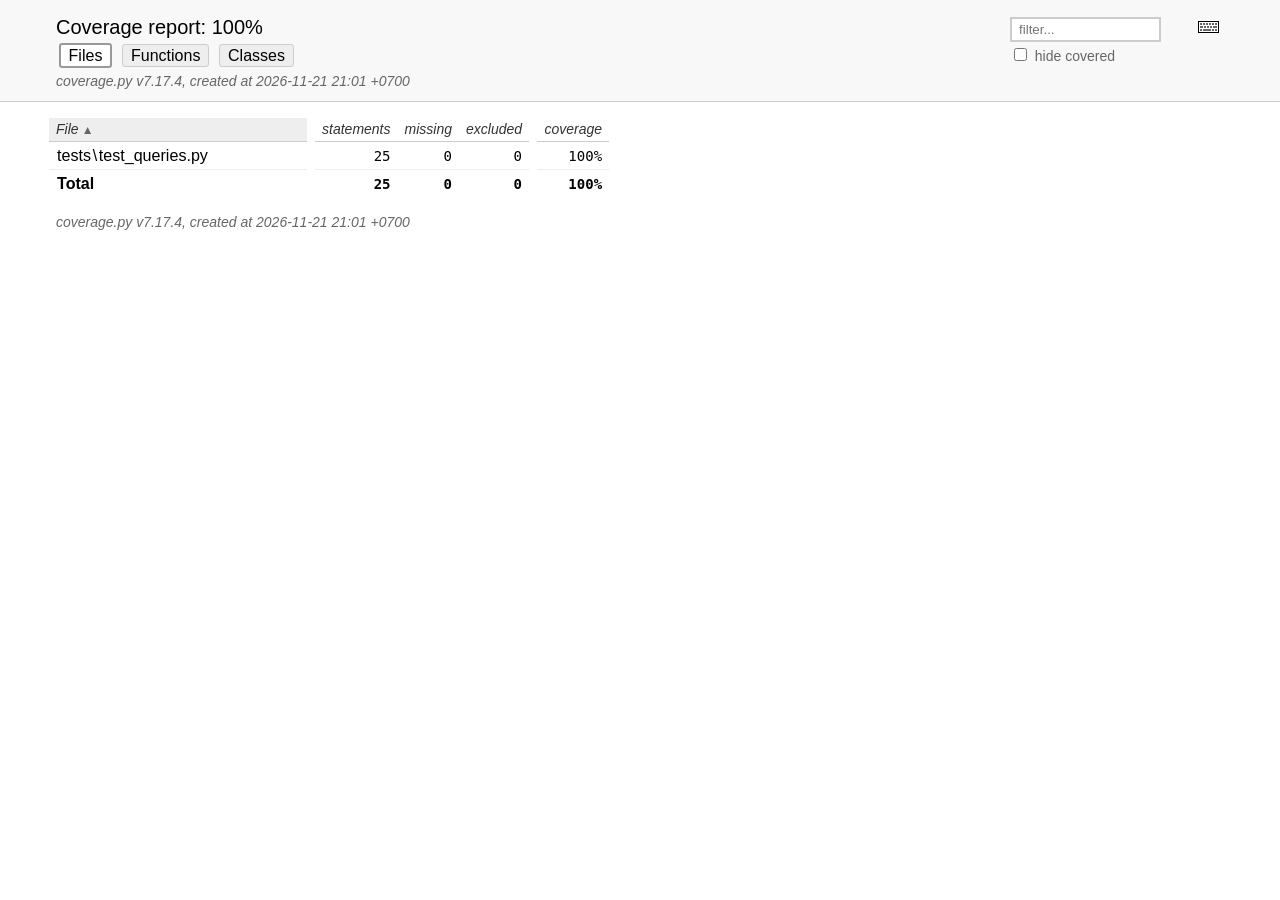
==== docs/module4/test_coverage_report/index.html @ 9d219077 "chore, docs/#41 Практическая №4 Добавлены результаты прогона тестов и метрики покрытия" ====
<!DOCTYPE html>
<html lang="en">
<head>
    <meta http-equiv="Content-Type" content="text/html; charset=utf-8">
    <title>Coverage report</title>
    <link rel="icon" sizes="32x32" href="favicon_32_cb_c827f16f.png">
    <link rel="stylesheet" href="style_cb_0853b3de.css" type="text/css">
    <script src="coverage_html_cb_c74880ea.js" defer></script>
</head>
<body class="indexfile">
<header>
    <div class="content">
        <h1>Coverage report:
            <span class="pc_cov">100%</span>
        </h1>
        <aside id="help_panel_wrapper">
            <input id="help_panel_state" type="checkbox">
            <label for="help_panel_state">
                <img id="keyboard_icon" src="keybd_closed_cb_900cfef5.png" alt="Show/hide keyboard shortcuts">
            </label>
            <div id="help_panel">
                <p class="legend">Shortcuts on this page</p>
                <div class="keyhelp">
                    <p>
                        <kbd>f</kbd>
                        <kbd>s</kbd>
                        <kbd>m</kbd>
                        <kbd>x</kbd>
                        <kbd>c</kbd>
                        &nbsp; change column sorting
                    </p>
                    <p>
                        <kbd>[</kbd>
                        <kbd>]</kbd>
                        &nbsp; prev/next file
                    </p>
                    <p>
                        <kbd>?</kbd> &nbsp; show/hide this help
                    </p>
                </div>
            </div>
        </aside>
        <form id="filter_container">
            <input id="filter" type="text" value="" placeholder="filter...">
            <div>
                <input id="hide100" type="checkbox" >
                <label for="hide100">hide covered</label>
            </div>
        </form>
        <h2>
                <a class="button current">Files</a>
                <a class="button" href="function_index.html">Functions</a>
                <a class="button" href="class_index.html">Classes</a>
        </h2>
        <p class="text">
            <a class="nav" href="https://coverage.readthedocs.io/en/7.17.4">coverage.py v7.17.4</a>,
            created at 2026-11-21 21:01 +0700
        </p>
    </div>
</header>
<main id="index">
    <table class="index" data-sortable>
        <thead>
            <tr class="tablehead" title="Click to sort">
                <th id="file" class="name" aria-sort="none" data-shortcut="f">File<span class="arrows"></span></th>
                <th class="spacer">&nbsp;</th>
                <th id="statements" aria-sort="none" data-default-sort-order="descending" data-shortcut="s">statements<span class="arrows"></span></th>
                <th id="missing" aria-sort="none" data-default-sort-order="descending" data-shortcut="m">missing<span class="arrows"></span></th>
                <th id="excluded" aria-sort="none" data-default-sort-order="descending" data-shortcut="x">excluded<span class="arrows"></span></th>
                <th class="spacer">&nbsp;</th>
                <th id="coverage" aria-sort="none" data-shortcut="c">coverage<span class="arrows"></span></th>
            </tr>
        </thead>
        <tbody>
            <tr class="region">
                <td class="name"><a href="z_a44f0ac069e85531_test_queries_py.html">tests<span class="sep">\</span>test_queries.py</a></td>
                <td class="spacer">&nbsp;</td>
                <td>25</td>
                <td>0</td>
                <td>0</td>
                <td class="spacer">&nbsp;</td>
                <td data-ratio="25 25">100%</td>
            </tr>
        </tbody>
        <tfoot>
            <tr class="total">
                <td class="name">Total</td>
                <td class="spacer">&nbsp;</td>
                <td>25</td>
                <td>0</td>
                <td>0</td>
                <td class="spacer">&nbsp;</td>
                <td data-ratio="25 25">100%</td>
            </tr>
        </tfoot>
    </table>
    <p id="no_rows">
        No items found using the specified filter.
    </p>
</main>
<footer>
    <div class="content">
        <p>
            <a class="nav" href="https://coverage.readthedocs.io/en/7.17.4">coverage.py v7.17.4</a>,
            created at 2026-11-21 21:01 +0700
        </p>
    </div>
    <aside class="hidden">
        <a id="prevFileLink" class="nav" href="z_a44f0ac069e85531_test_queries_py.html"></a>
        <a id="nextFileLink" class="nav" href="z_a44f0ac069e85531_test_queries_py.html"></a>
        <button type="button" class="button_prev_file" data-shortcut="["></button>
        <button type="button" class="button_next_file" data-shortcut="]"></button>
        <button type="button" class="button_show_hide_help" data-shortcut="?"></button>
    </aside>
</footer>
</body>
</html>
---- docs/module4/test_coverage_report/style_cb_0853b3de.css ----
@charset "UTF-8";
/* Licensed under the Apache License: http://www.apache.org/licenses/LICENSE-2.0 */
/* For details: https://github.com/coveragepy/coveragepy/blob/main/NOTICE.txt */
/* Don't edit this .css file. Edit the .scss file instead! */
html, body, h1, h2, h3, p, table, td, th { margin: 0; padding: 0; border: 0; font-weight: inherit; font-style: inherit; font-size: 100%; font-family: inherit; vertical-align: baseline; }

body { font-family: -apple-system, BlinkMacSystemFont, "Segoe UI", Roboto, Ubuntu, Cantarell, "Helvetica Neue", sans-serif; font-size: 1em; background: #fff; color: #000; }

@media (prefers-color-scheme: dark) { body { background: #1e1e1e; } }

@media (prefers-color-scheme: dark) { body { color: #eee; } }

html > body { font-size: 16px; }

a:active, a:focus { outline: 2px dashed #007acc; }

p { font-size: .875em; line-height: 1.4em; }

table { border-collapse: collapse; }

td { vertical-align: top; }

table tr.hidden { display: none !important; }

p#no_rows { display: none; font-size: 1.15em; font-family: -apple-system, BlinkMacSystemFont, "Segoe UI", Roboto, Ubuntu, Cantarell, "Helvetica Neue", sans-serif; }

a.nav { text-decoration: none; color: inherit; }

a.nav:hover { text-decoration: underline; color: inherit; }

.hidden { display: none; }

header { background: #f8f8f8; width: 100%; z-index: 2; border-bottom: 1px solid #ccc; }

@media (prefers-color-scheme: dark) { header { background: black; } }

@media (prefers-color-scheme: dark) { header { border-color: #333; } }

header .content { padding: 1rem 3.5rem; }

header h2 { margin-top: .5em; font-size: 1em; }

header h2 a.button { font-family: inherit; font-size: inherit; border: 1px solid; border-radius: .2em; background: #eee; color: inherit; text-decoration: none; padding: .1em .5em; margin: 1px calc(.1em + 1px); cursor: pointer; border-color: #ccc; }

@media (prefers-color-scheme: dark) { header h2 a.button { background: #333; } }

@media (prefers-color-scheme: dark) { header h2 a.button { border-color: #444; } }

header h2 a.button.current { border: 2px solid; background: #fff; border-color: #999; cursor: default; }

@media (prefers-color-scheme: dark) { header h2 a.button.current { background: #1e1e1e; } }

@media (prefers-color-scheme: dark) { header h2 a.button.current { border-color: #777; } }

header p.text { margin: .5em 0 -.5em; color: #666; font-style: italic; }

@media (prefers-color-scheme: dark) { header p.text { color: #aaa; } }

header.sticky { position: fixed; left: 0; right: 0; height: 2.5em; }

header.sticky .text { display: none; }

header.sticky h1, header.sticky h2 { font-size: 1em; margin-top: 0; display: inline-block; }

header.sticky .content { padding: 0.5rem 3.5rem; }

header.sticky .content p { font-size: 1em; }

header.sticky ~ #source { padding-top: 6.5em; }

main { position: relative; z-index: 1; }

footer { margin: 1rem 3.5rem; }

footer .content { padding: 0; color: #666; font-style: italic; }

@media (prefers-color-scheme: dark) { footer .content { color: #aaa; } }

#index { margin: 1rem 0 0 3.5rem; }

h1 { font-size: 1.25em; display: inline-block; }

#filter_container { float: right; margin: 0 2em 0 0; line-height: 1.66em; }

#filter_container #filter { width: 10em; padding: 0.2em 0.5em; border: 2px solid #ccc; background: #fff; color: #000; }

@media (prefers-color-scheme: dark) { #filter_container #filter { border-color: #444; } }

@media (prefers-color-scheme: dark) { #filter_container #filter { background: #1e1e1e; } }

@media (prefers-color-scheme: dark) { #filter_container #filter { color: #eee; } }

#filter_container #filter:focus { border-color: #007acc; }

#filter_container :disabled ~ label { color: #ccc; }

@media (prefers-color-scheme: dark) { #filter_container :disabled ~ label { color: #444; } }

#filter_container label { font-size: .875em; color: #666; }

@media (prefers-color-scheme: dark) { #filter_container label { color: #aaa; } }

header button { font-family: inherit; font-size: inherit; border: 1px solid; border-radius: .2em; background: #eee; color: inherit; text-decoration: none; padding: .1em .5em; margin: 1px calc(.1em + 1px); cursor: pointer; border-color: #ccc; }

@media (prefers-color-scheme: dark) { header button { background: #333; } }

@media (prefers-color-scheme: dark) { header button { border-color: #444; } }

header button:active, header button:focus { outline: 2px dashed #007acc; }

header button.run { background: #eeffee; }

@media (prefers-color-scheme: dark) { header button.run { background: #373d29; } }

header button.run.show_run { background: #dfd; border: 2px solid #00dd00; margin: 0 .1em; }

@media (prefers-color-scheme: dark) { header button.run.show_run { background: #373d29; } }

header button.mis { background: #ffeeee; }

@media (prefers-color-scheme: dark) { header button.mis { background: #4b1818; } }

header button.mis.show_mis { background: #fdd; border: 2px solid #ff0000; margin: 0 .1em; }

@media (prefers-color-scheme: dark) { header button.mis.show_mis { background: #4b1818; } }

header button.exc { background: #f7f7f7; }

@media (prefers-color-scheme: dark) { header button.exc { background: #333; } }

header button.exc.show_exc { background: #eee; border: 2px solid #808080; margin: 0 .1em; }

@media (prefers-color-scheme: dark) { header button.exc.show_exc { background: #333; } }

header button.par { background: #ffffd5; }

@media (prefers-color-scheme: dark) { header button.par { background: #650; } }

header button.par.show_par { background: #ffa; border: 2px solid #bbbb00; margin: 0 .1em; }

@media (prefers-color-scheme: dark) { header button.par.show_par { background: #650; } }

#help_panel, #source p .annotate.long { display: none; position: absolute; z-index: 999; background: #ffffcc; border: 1px solid #888; border-radius: .2em; color: #333; padding: .25em .5em; }

#source p .annotate.long { white-space: normal; float: right; top: 1.75em; right: 1em; height: auto; }

#help_panel_wrapper { float: right; position: relative; }

#keyboard_icon { margin: 5px; }

#help_panel_state { display: none; }

#help_panel { top: 25px; right: 0; padding: .75em; border: 1px solid #883; color: #333; }

#help_panel .keyhelp p { margin-top: .75em; }

#help_panel .legend { font-style: italic; margin-bottom: 1em; }

.indexfile #help_panel { width: 25em; }

.pyfile #help_panel { width: 18em; }

#help_panel_state:checked ~ #help_panel { display: block; }

kbd { border: 1px solid black; border-color: #888 #333 #333 #888; padding: .1em .35em; font-family: SFMono-Regular, Menlo, Monaco, Consolas, monospace; font-weight: bold; background: #eee; border-radius: 3px; }

.sep { padding: 0 .1em; }

#source { padding: 1em 0 1em 3.5rem; font-family: SFMono-Regular, Menlo, Monaco, Consolas, monospace; }

#source p { position: relative; white-space: pre; }

#source p * { box-sizing: border-box; }

#source p .n { float: left; text-align: right; width: 3.5rem; box-sizing: border-box; margin-left: -3.5rem; padding-right: 1em; color: #999; user-select: none; }

@media (prefers-color-scheme: dark) { #source p .n { color: #777; } }

#source p .n.highlight { background: #ffdd00; }

#source p .n a { scroll-margin-top: 6em; text-decoration: none; color: #999; }

@media (prefers-color-scheme: dark) { #source p .n a { color: #777; } }

#source p .n a:hover { text-decoration: underline; color: #999; }

@media (prefers-color-scheme: dark) { #source p .n a:hover { color: #777; } }

#source p .t { display: inline-block; width: 100%; box-sizing: border-box; margin-left: -.5em; padding-left: 0.3em; border-left: 0.2em solid #fff; }

@media (prefers-color-scheme: dark) { #source p .t { border-color: #1e1e1e; } }

#source p .t:hover { background: #f2f2f2; }

@media (prefers-color-scheme: dark) { #source p .t:hover { background: #282828; } }

#source p .t:hover ~ .r .annotate.long { display: block; }

#source p .t .com { color: #008000; font-style: italic; line-height: 1px; }

@media (prefers-color-scheme: dark) { #source p .t .com { color: #6a9955; } }

#source p .t .key { font-weight: bold; line-height: 1px; }

#source p .t .str, #source p .t .fst { color: #0451a5; }

@media (prefers-color-scheme: dark) { #source p .t .str, #source p .t .fst { color: #9cdcfe; } }

#source p.mis .t { border-left: 0.2em solid #ff0000; }

#source p.mis.show_mis .t { background: #fdd; }

@media (prefers-color-scheme: dark) { #source p.mis.show_mis .t { background: #4b1818; } }

#source p.mis.show_mis .t:hover { background: #f2d2d2; }

@media (prefers-color-scheme: dark) { #source p.mis.show_mis .t:hover { background: #532323; } }

#source p.mis.mis2 .t { border-left: 0.2em dotted #ff0000; }

#source p.mis.mis2.show_mis .t { background: #ffeeee; }

@media (prefers-color-scheme: dark) { #source p.mis.mis2.show_mis .t { background: #351b1b; } }

#source p.mis.mis2.show_mis .t:hover { background: #f2d2d2; }

@media (prefers-color-scheme: dark) { #source p.mis.mis2.show_mis .t:hover { background: #532323; } }

#source p.run .t { border-left: 0.2em solid #00dd00; }

#source p.run.show_run .t { background: #dfd; }

@media (prefers-color-scheme: dark) { #source p.run.show_run .t { background: #373d29; } }

#source p.run.show_run .t:hover { background: #d2f2d2; }

@media (prefers-color-scheme: dark) { #source p.run.show_run .t:hover { background: #404633; } }

#source p.run.run2 .t { border-left: 0.2em dotted #00dd00; }

#source p.run.run2.show_run .t { background: #eeffee; }

@media (prefers-color-scheme: dark) { #source p.run.run2.show_run .t { background: #2b2e24; } }

#source p.run.run2.show_run .t:hover { background: #d2f2d2; }

@media (prefers-color-scheme: dark) { #source p.run.run2.show_run .t:hover { background: #404633; } }

#source p.exc .t { border-left: 0.2em solid #808080; }

#source p.exc.show_exc .t { background: #eee; }

@media (prefers-color-scheme: dark) { #source p.exc.show_exc .t { background: #333; } }

#source p.exc.show_exc .t:hover { background: #e2e2e2; }

@media (prefers-color-scheme: dark) { #source p.exc.show_exc .t:hover { background: #3c3c3c; } }

#source p.exc.exc2 .t { border-left: 0.2em dotted #808080; }

#source p.exc.exc2.show_exc .t { background: #f7f7f7; }

@media (prefers-color-scheme: dark) { #source p.exc.exc2.show_exc .t { background: #292929; } }

#source p.exc.exc2.show_exc .t:hover { background: #e2e2e2; }

@media (prefers-color-scheme: dark) { #source p.exc.exc2.show_exc .t:hover { background: #3c3c3c; } }

#source p.par .t { border-left: 0.2em solid #bbbb00; }

#source p.par.show_par .t { background: #ffa; }

@media (prefers-color-scheme: dark) { #source p.par.show_par .t { background: #650; } }

#source p.par.show_par .t:hover { background: #f2f2a2; }

@media (prefers-color-scheme: dark) { #source p.par.show_par .t:hover { background: #6d5d0c; } }

#source p.par.par2 .t { border-left: 0.2em dotted #bbbb00; }

#source p.par.par2.show_par .t { background: #ffffd5; }

@media (prefers-color-scheme: dark) { #source p.par.par2.show_par .t { background: #423a0f; } }

#source p.par.par2.show_par .t:hover { background: #f2f2a2; }

@media (prefers-color-scheme: dark) { #source p.par.par2.show_par .t:hover { background: #6d5d0c; } }

#source p .r { position: absolute; top: 0; right: 2.5em; font-family: -apple-system, BlinkMacSystemFont, "Segoe UI", Roboto, Ubuntu, Cantarell, "Helvetica Neue", sans-serif; }

#source p .annotate { font-family: -apple-system, BlinkMacSystemFont, "Segoe UI", Roboto, Ubuntu, Cantarell, "Helvetica Neue", sans-serif; color: #666; padding-right: .5em; }

@media (prefers-color-scheme: dark) { #source p .annotate { color: #ddd; } }

#source p .annotate.short:hover ~ .long { display: block; }

#source p .annotate.long { width: 30em; right: 2.5em; }

#source p input { display: none; }

#source p input ~ .r label.ctx { cursor: pointer; border-radius: .25em; }

#source p input ~ .r label.ctx::before { content: "▶ "; }

#source p input ~ .r label.ctx:hover { background: #e8f4ff; color: #666; }

@media (prefers-color-scheme: dark) { #source p input ~ .r label.ctx:hover { background: #0f3a42; } }

@media (prefers-color-scheme: dark) { #source p input ~ .r label.ctx:hover { color: #aaa; } }

#source p input:checked ~ .r label.ctx { background: #d0e8ff; color: #666; border-radius: .75em .75em 0 0; padding: 0 .5em; margin: -.25em 0; }

@media (prefers-color-scheme: dark) { #source p input:checked ~ .r label.ctx { background: #056; } }

@media (prefers-color-scheme: dark) { #source p input:checked ~ .r label.ctx { color: #aaa; } }

#source p input:checked ~ .r label.ctx::before { content: "▼ "; }

#source p input:checked ~ .ctxs { padding: .25em .5em; overflow-y: scroll; max-height: 10.5em; }

#source p label.ctx { color: #999; display: inline-block; padding: 0 .5em; font-size: .8333em; }

@media (prefers-color-scheme: dark) { #source p label.ctx { color: #777; } }

#source p .ctxs { display: block; max-height: 0; overflow-y: hidden; transition: all .2s; padding: 0 .5em; font-family: -apple-system, BlinkMacSystemFont, "Segoe UI", Roboto, Ubuntu, Cantarell, "Helvetica Neue", sans-serif; white-space: nowrap; background: #d0e8ff; border-radius: .25em; margin-right: 1.75em; text-align: right; }

@media (prefers-color-scheme: dark) { #source p .ctxs { background: #056; } }

#index { font-family: SFMono-Regular, Menlo, Monaco, Consolas, monospace; font-size: 0.875em; }

#index table.index { margin-left: -.5em; }

#index td, #index th { text-align: right; vertical-align: baseline; padding: .25em .5em; border-bottom: 1px solid #eee; }

@media (prefers-color-scheme: dark) { #index td, #index th { border-color: #333; } }

#index td.name, #index th.name { text-align: left; width: auto; font-family: -apple-system, BlinkMacSystemFont, "Segoe UI", Roboto, Ubuntu, Cantarell, "Helvetica Neue", sans-serif; min-width: 15em; }

#index td.left, #index th.left { text-align: left; }

#index td.spacer, #index th.spacer { border: none; padding: 0; }

#index td.spacer:hover, #index th.spacer:hover { background: inherit; }

#index th { font-family: -apple-system, BlinkMacSystemFont, "Segoe UI", Roboto, Ubuntu, Cantarell, "Helvetica Neue", sans-serif; font-style: italic; color: #333; border-color: #ccc; cursor: pointer; }

@media (prefers-color-scheme: dark) { #index th { color: #ddd; } }

@media (prefers-color-scheme: dark) { #index th { border-color: #444; } }

#index th:hover { background: #eee; }

@media (prefers-color-scheme: dark) { #index th:hover { background: #333; } }

#index th .arrows { color: #666; font-size: 85%; font-family: sans-serif; font-style: normal; pointer-events: none; }

#index th[aria-sort="ascending"], #index th[aria-sort="descending"] { white-space: nowrap; background: #eee; padding-left: .5em; }

@media (prefers-color-scheme: dark) { #index th[aria-sort="ascending"], #index th[aria-sort="descending"] { background: #333; } }

#index th[aria-sort="ascending"] .arrows::after { content: " ▲"; }

#index th[aria-sort="descending"] .arrows::after { content: " ▼"; }

#index tr.grouphead th { cursor: default; font-style: normal; border-color: #999; }

@media (prefers-color-scheme: dark) { #index tr.grouphead th { border-color: #777; } }

#index td.name { font-size: 1.15em; }

#index td.name a { text-decoration: none; color: inherit; }

#index td.name .no-noun { font-style: italic; }

#index tr.total td, #index tr.total_dynamic td { font-weight: bold; border-bottom: none; }

#index tr.region:hover { background: #eee; }

@media (prefers-color-scheme: dark) { #index tr.region:hover { background: #333; } }

#index tr.region:hover td.name { text-decoration: underline; color: inherit; }

#scroll_marker { position: fixed; z-index: 3; right: 0; top: 0; width: 16px; height: 100%; background: #fff; border-left: 1px solid #eee; will-change: transform; }

@media (prefers-color-scheme: dark) { #scroll_marker { background: #1e1e1e; } }

@media (prefers-color-scheme: dark) { #scroll_marker { border-color: #333; } }

#scroll_marker .marker { background: #ccc; position: absolute; min-height: 3px; width: 100%; }

@media (prefers-color-scheme: dark) { #scroll_marker .marker { background: #444; } }
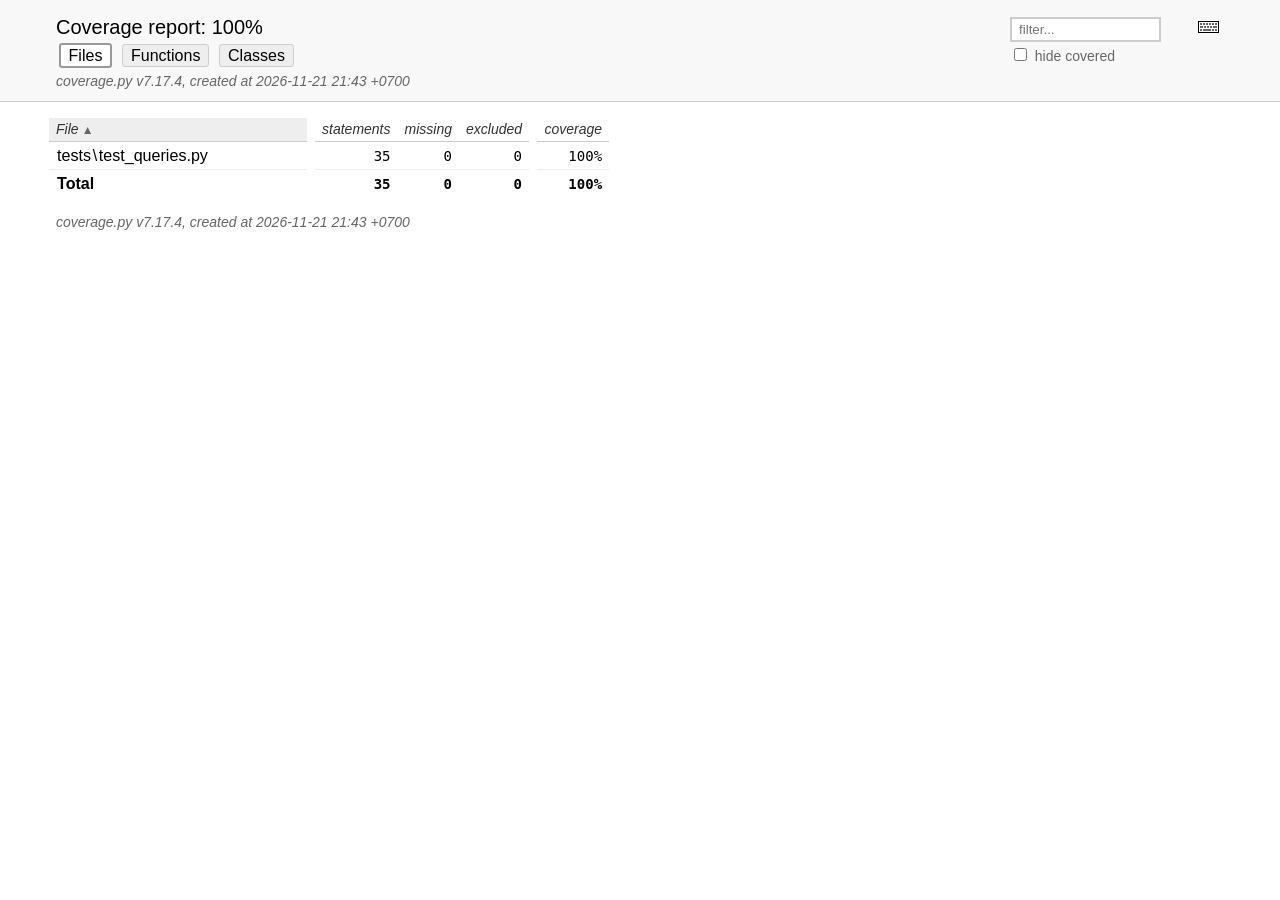
==== commit bd780811: "chore, docs/#41 Практическая №4 Добавлены отчет о контроле качества кода, новый тест для добавления " ====
--- a/docs/module4/test_coverage_report/index.html
+++ b/docs/module4/test_coverage_report/index.html
@@ -54,7 +54,7 @@
         </h2>
         <p class="text">
             <a class="nav" href="https://coverage.readthedocs.io/en/7.17.4">coverage.py v7.17.4</a>,
-            created at 2026-11-21 21:01 +0700
+            created at 2026-11-21 21:43 +0700
         </p>
     </div>
 </header>
@@ -75,22 +75,22 @@
             <tr class="region">
                 <td class="name"><a href="z_a44f0ac069e85531_test_queries_py.html">tests<span class="sep">\</span>test_queries.py</a></td>
                 <td class="spacer">&nbsp;</td>
-                <td>25</td>
+                <td>35</td>
                 <td>0</td>
                 <td>0</td>
                 <td class="spacer">&nbsp;</td>
-                <td data-ratio="25 25">100%</td>
+                <td data-ratio="35 35">100%</td>
             </tr>
         </tbody>
         <tfoot>
             <tr class="total">
                 <td class="name">Total</td>
                 <td class="spacer">&nbsp;</td>
-                <td>25</td>
+                <td>35</td>
                 <td>0</td>
                 <td>0</td>
                 <td class="spacer">&nbsp;</td>
-                <td data-ratio="25 25">100%</td>
+                <td data-ratio="35 35">100%</td>
             </tr>
         </tfoot>
     </table>
@@ -102,7 +102,7 @@
     <div class="content">
         <p>
             <a class="nav" href="https://coverage.readthedocs.io/en/7.17.4">coverage.py v7.17.4</a>,
-            created at 2026-11-21 21:01 +0700
+            created at 2026-11-21 21:43 +0700
         </p>
     </div>
     <aside class="hidden">
